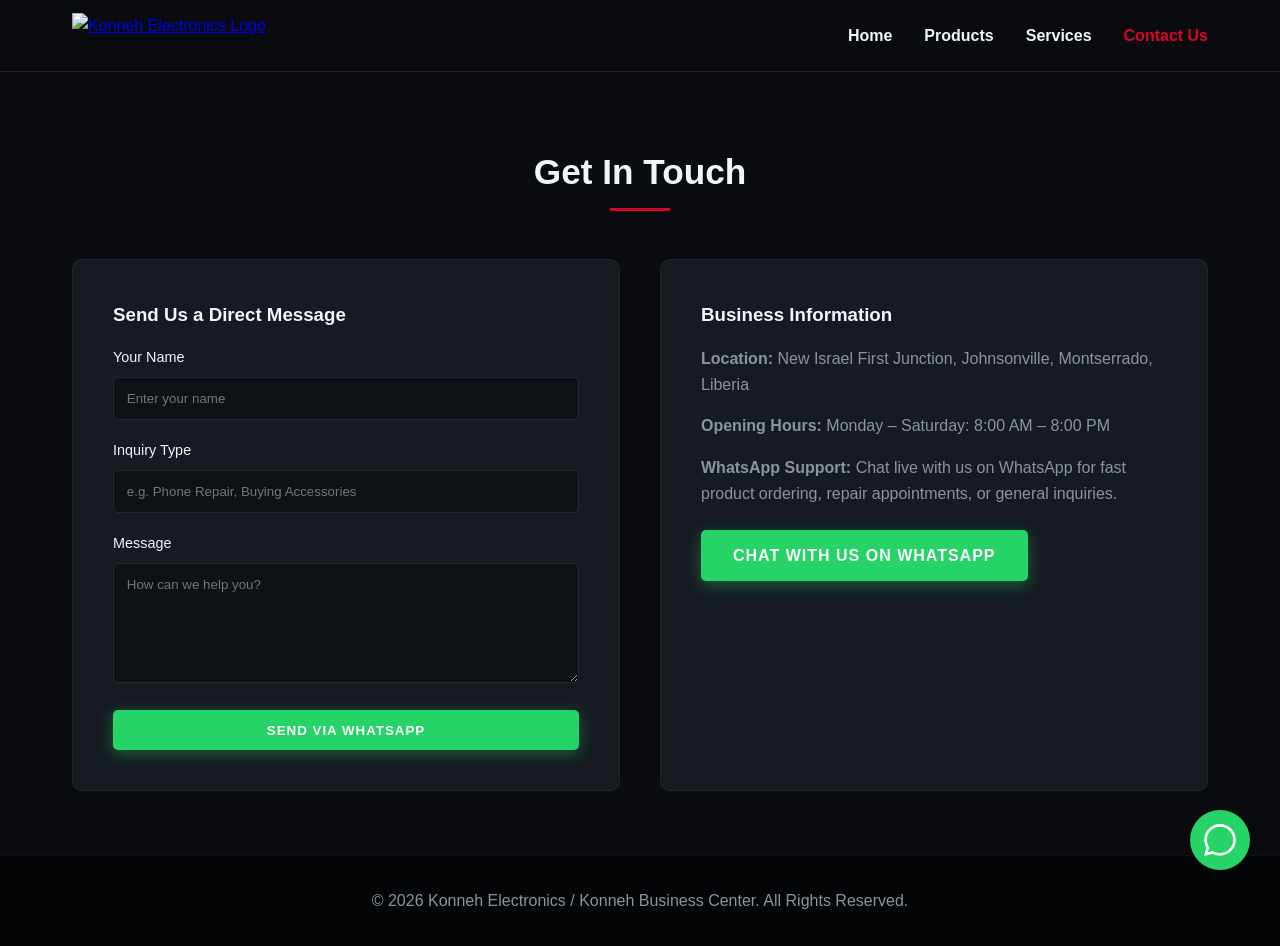
==== contact.html @ abdcc6b5 "Add files via upload" ====
<!DOCTYPE html>
<html lang="en">
<head>
    <meta charset="UTF-8">
    <meta name="viewport" content="width=device-width, initial-scale=1.0">
    <title>Konneh Electronics | Contact Us</title>
    <link rel="stylesheet" href="styles.css">
</head>
<body class="page-body">

    <!-- Header Navigation -->
    <header>
        <div class="nav-container">
            <div class="logo-container">
                <a href="index.html">
                    <img src="Konneh Electronics logo.jpeg" alt="Konneh Electronics Logo">
                </a>
            </div>
            <nav>
                <ul>
                    <li><a href="index.html">Home</a></li>
                    <li><a href="products.html">Products</a></li>
                    <li><a href="services.html">Services</a></li>
                    <li><a href="contact.html" class="active">Contact Us</a></li>
                </ul>
            </nav>
        </div>
    </header>

    <!-- Contact & Direct Message Section -->
    <section class="container page-content">
        <h2 class="section-title">Get In Touch</h2>
        <div class="contact-grid">
            
            <!-- Direct Web Message Form -->
            <div class="contact-box">
                <h3 style="margin-bottom: 1rem;">Send Us a Direct Message</h3>
                <form id="contactForm">
                    <div class="form-group">
                        <label for="name">Your Name</label>
                        <input type="text" id="name" placeholder="Enter your name" required>
                    </div>
                    <div class="form-group">
                        <label for="service">Inquiry Type</label>
                        <input type="text" id="service" placeholder="e.g. Phone Repair, Buying Accessories" required>
                    </div>
                    <div class="form-group">
                        <label for="message">Message</label>
                        <textarea id="message" placeholder="How can we help you?" required></textarea>
                    </div>
                    <button type="submit" class="btn btn-whatsapp" style="width: 100%; border: none; cursor: pointer;">Send via WhatsApp</button>
                </form>
            </div>

            <!-- Store Location & Details -->
            <div class="contact-box">
                <h3 style="margin-bottom: 1rem;">Business Information</h3>
                <p style="color: var(--text-muted); margin-bottom: 1rem;">
                    <strong>Location:</strong> New Israel First Junction, Johnsonville, Montserrado, Liberia
                </p>
                <p style="color: var(--text-muted); margin-bottom: 1rem;">
                    <strong>Opening Hours:</strong> Monday – Saturday: 8:00 AM – 8:00 PM
                </p>
                <p style="color: var(--text-muted); margin-bottom: 1.5rem;">
                    <strong>WhatsApp Support:</strong> Chat live with us on WhatsApp for fast product ordering, repair appointments, or general inquiries.
                </p>
                <a href="https://wa.me/231779116693" target="_blank" class="btn btn-whatsapp">
                    Chat with us on WhatsApp
                </a>
            </div>

        </div>
    </section>

    <!-- Floating WhatsApp Button -->
    <a href="https://wa.me/231779116693?text=Hello%20Konneh%20Electronics,%20I%20have%20a%20question!" class="whatsapp-float" target="_blank" title="Chat on WhatsApp">
        <svg style="width:32px;height:32px;fill:white;" viewBox="0 0 24 24">
            <path d="M.057 24l1.687-6.163c-1.041-1.804-1.588-3.849-1.587-5.946.003-6.556 5.338-11.891 11.893-11.891 3.181.001 6.167 1.24 8.413 3.488 2.245 2.248 3.481 5.236 3.48 8.414-.003 6.557-5.338 11.892-11.893 11.892-1.99-.001-3.951-.5-5.688-1.448l-6.305 1.654zm6.597-3.807c1.676.995 3.276 1.591 5.392 1.592 5.448 0 9.886-4.434 9.889-9.885.002-5.462-4.415-9.89-9.881-9.892-5.452 0-9.887 4.434-9.889 9.884-.001 2.225.651 3.891 1.746 5.634l-.999 3.648 3.842-.981z"/>
        </svg>
    </a>

    <!-- Footer -->
    <footer>
        <p>&copy; 2026 Konneh Electronics / Konneh Business Center. All Rights Reserved.</p>
    </footer>

    <script src="script.js"></script>
</body>
</html>
---- styles.css ----
:root {
    --primary-red: #d90429;
    --primary-blue: #004e92;
    --whatsapp-green: #25d366;
    --dark-bg: #0a0c10;
    --card-bg: #161b22;
    --text-light: #f0f6fc;
    --text-muted: #8b949e;
    --accent-glow: rgba(217, 4, 41, 0.4);
}

* {
    box-sizing: border-box;
    margin: 0;
    padding: 0;
    font-family: 'Segoe UI', Tahoma, Geneva, Verdana, sans-serif;
}

body {
    background-color: var(--dark-bg);
    color: var(--text-light);
    line-height: 1.6;
    min-height: 100vh;
    display: flex;
    flex-direction: column;
}

/* Page Spacing for Inner Pages */
.page-body {
    padding-top: 80px;
}

.page-content {
    flex-grow: 1;
}

/* Navigation */
header {
    background: rgba(10, 12, 16, 0.95);
    position: fixed;
    top: 0;
    width: 100%;
    z-index: 1000;
    border-bottom: 1px solid rgba(255, 255, 255, 0.1);
    backdrop-filter: blur(8px);
}

.nav-container {
    max-width: 1200px;
    margin: 0 auto;
    display: flex;
    justify-content: space-between;
    align-items: center;
    padding: 0.8rem 2rem;
}

.logo-container img {
    height: 45px;
    width: auto;
    display: block;
}

nav ul {
    display: flex;
    list-style: none;
    gap: 2rem;
}

nav a {
    color: var(--text-light);
    text-decoration: none;
    font-weight: 600;
    transition: color 0.3s;
}

nav a:hover,
nav a.active {
    color: var(--primary-red);
}

/* Hero Section */
.hero {
    position: relative;
    min-height: 100vh;
    display: flex;
    align-items: center;
    justify-content: center;
    padding: 6rem 2rem 4rem;
    background: linear-gradient(rgba(10, 12, 16, 0.75), rgba(10, 12, 16, 0.9)), url('website background image.jpg') center/cover no-repeat;
    text-align: center;
}

.hero-content {
    max-width: 800px;
}

.hero h1 {
    font-size: 3rem;
    margin-bottom: 1rem;
    text-transform: uppercase;
    letter-spacing: 1px;
    background: linear-gradient(45deg, #ffffff, #d90429);
    -webkit-background-clip: text;
    -webkit-text-fill-color: transparent;
}

.hero p {
    font-size: 1.25rem;
    color: #c9d1d9;
    margin-bottom: 2rem;
}

.btn-group {
    display: flex;
    gap: 1rem;
    justify-content: center;
    flex-wrap: wrap;
}

.btn {
    display: inline-block;
    padding: 0.8rem 2rem;
    background: linear-gradient(135deg, var(--primary-red), var(--primary-blue));
    color: white;
    text-decoration: none;
    border-radius: 5px;
    font-weight: bold;
    text-transform: uppercase;
    letter-spacing: 1px;
    box-shadow: 0 4px 15px var(--accent-glow);
    transition: transform 0.2s, box-shadow 0.2s;
}

.btn-whatsapp {
    background: var(--whatsapp-green);
    color: #ffffff;
    box-shadow: 0 4px 15px rgba(37, 211, 102, 0.4);
}

.btn:hover {
    transform: translateY(-2px);
    box-shadow: 0 6px 20px rgba(0, 78, 146, 0.6);
}

.btn-whatsapp:hover {
    box-shadow: 0 6px 20px rgba(37, 211, 102, 0.6);
}

/* Container */
.container {
    max-width: 1200px;
    margin: 0 auto;
    padding: 4rem 2rem;
}

.section-title {
    text-align: center;
    font-size: 2.2rem;
    margin-bottom: 3rem;
    position: relative;
}

.section-title::after {
    content: '';
    display: block;
    width: 60px;
    height: 3px;
    background: var(--primary-red);
    margin: 0.5rem auto 0;
}

/* Product Gallery Grid */
.grid {
    display: grid;
    grid-template-columns: repeat(auto-fit, minmax(280px, 1fr));
    gap: 2rem;
}

.card {
    background: var(--card-bg);
    border-radius: 10px;
    overflow: hidden;
    border: 1px solid rgba(255, 255, 255, 0.05);
    transition: transform 0.3s, border-color 0.3s;
    display: flex;
    flex-direction: column;
    justify-content: space-between;
}

.card:hover {
    transform: translateY(-5px);
    border-color: var(--primary-red);
}

.card img {
    width: 100%;
    height: 240px;
    object-fit: cover;
    display: block;
}

.card-body {
    padding: 1.5rem;
    flex-grow: 1;
    display: flex;
    flex-direction: column;
    justify-content: space-between;
}

.card-title {
    font-size: 1.3rem;
    margin-bottom: 0.5rem;
    color: #fff;
}

.card-text {
    color: var(--text-muted);
    font-size: 0.95rem;
    margin-bottom: 1rem;
}

/* Services List */
.services-grid {
    display: grid;
    grid-template-columns: repeat(auto-fit, minmax(250px, 1fr));
    gap: 1.5rem;
}

.service-card {
    background: var(--card-bg);
    padding: 2rem;
    border-radius: 8px;
    border-left: 4px solid var(--primary-blue);
}

.service-card h3 {
    margin-bottom: 0.8rem;
    color: #fff;
}

.service-card p {
    color: var(--text-muted);
    font-size: 0.95rem;
}

/* Message Form & Contact Section */
.contact-grid {
    display: grid;
    grid-template-columns: 1fr 1fr;
    gap: 2.5rem;
}

.contact-box {
    background: var(--card-bg);
    border-radius: 10px;
    padding: 2.5rem;
    border: 1px solid rgba(255, 255, 255, 0.05);
}

.form-group {
    margin-bottom: 1.2rem;
}

.form-group label {
    display: block;
    margin-bottom: 0.5rem;
    color: var(--text-light);
    font-size: 0.9rem;
}

.form-group input,
.form-group textarea {
    width: 100%;
    padding: 0.8rem;
    background: rgba(10, 12, 16, 0.6);
    border: 1px solid rgba(255, 255, 255, 0.1);
    border-radius: 5px;
    color: #fff;
    outline: none;
}

.form-group input:focus,
.form-group textarea:focus {
    border-color: var(--primary-blue);
}

.form-group textarea {
    resize: vertical;
    min-height: 120px;
}

/* Floating WhatsApp Icon */
.whatsapp-float {
    position: fixed;
    width: 60px;
    height: 60px;
    bottom: 30px;
    right: 30px;
    background-color: var(--whatsapp-green);
    color: #FFF;
    border-radius: 50px;
    text-align: center;
    font-size: 30px;
    box-shadow: 2px 2px 10px rgba(0, 0, 0, 0.5);
    z-index: 1000;
    display: flex;
    align-items: center;
    justify-content: center;
    text-decoration: none;
    transition: transform 0.3s;
}

.whatsapp-float:hover {
    transform: scale(1.1);
}

/* Footer */
footer {
    background: #040507;
    text-align: center;
    padding: 2rem;
    color: var(--text-muted);
    border-top: 1px solid rgba(255, 255, 255, 0.05);
    margin-top: auto;
}

@media (max-width: 768px) {
    .contact-grid {
        grid-template-columns: 1fr;
    }
    .hero h1 {
        font-size: 2.2rem;
    }
    nav ul {
        display: none;
    }
}
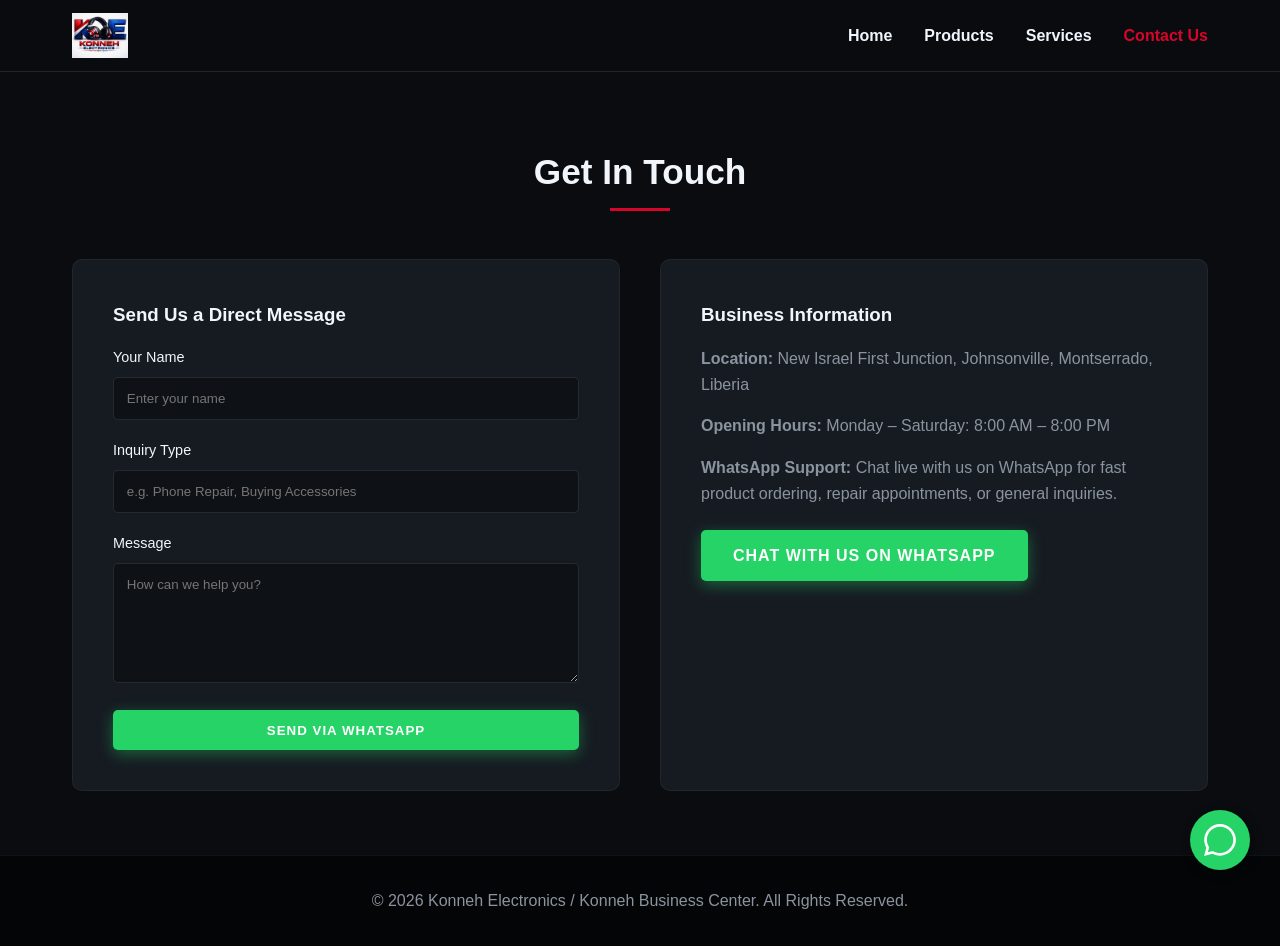
==== commit 48b8b3e1: "Add files via upload" ====
--- a/contact.html
+++ b/contact.html
@@ -16,8 +16,16 @@
                     <img src="Konneh Electronics logo.jpeg" alt="Konneh Electronics Logo">
                 </a>
             </div>
+
+            <!-- Mobile Menu Toggle Button -->
+            <button class="mobile-menu-btn" id="mobile-menu-btn" aria-label="Toggle Navigation">
+                <span class="bar"></span>
+                <span class="bar"></span>
+                <span class="bar"></span>
+            </button>
+
             <nav>
-                <ul>
+                <ul id="nav-list">
                     <li><a href="index.html">Home</a></li>
                     <li><a href="products.html">Products</a></li>
                     <li><a href="services.html">Services</a></li>
--- a/styles.css
+++ b/styles.css
@@ -34,7 +34,7 @@
     flex-grow: 1;
 }
 
-/* Navigation */
+/* Navigation Header */
 header {
     background: rgba(10, 12, 16, 0.95);
     position: fixed;
@@ -52,6 +52,7 @@
     justify-content: space-between;
     align-items: center;
     padding: 0.8rem 2rem;
+    position: relative;
 }
 
 .logo-container img {
@@ -76,6 +77,27 @@
 nav a:hover,
 nav a.active {
     color: var(--primary-red);
+}
+
+/* Mobile Menu Toggle Button Icon */
+.mobile-menu-btn {
+    display: none;
+    flex-direction: column;
+    justify-content: space-between;
+    width: 30px;
+    height: 21px;
+    background: transparent;
+    border: none;
+    cursor: pointer;
+    z-index: 1001;
+}
+
+.mobile-menu-btn .bar {
+    height: 3px;
+    width: 100%;
+    background-color: var(--text-light);
+    border-radius: 2px;
+    transition: all 0.3s ease;
 }
 
 /* Hero Section */
@@ -324,14 +346,35 @@
     margin-top: auto;
 }
 
+/* Responsive Media Queries */
 @media (max-width: 768px) {
+    .mobile-menu-btn {
+        display: flex;
+    }
+
+    nav ul {
+        display: none;
+        flex-direction: column;
+        position: absolute;
+        top: 100%;
+        left: 0;
+        width: 100%;
+        background: rgba(10, 12, 16, 0.98);
+        border-bottom: 1px solid rgba(255, 255, 255, 0.1);
+        padding: 1.5rem 0;
+        gap: 1.5rem;
+        text-align: center;
+    }
+
+    nav ul.nav-active {
+        display: flex;
+    }
+
     .contact-grid {
         grid-template-columns: 1fr;
     }
+
     .hero h1 {
         font-size: 2.2rem;
     }
-    nav ul {
-        display: none;
-    }
 }
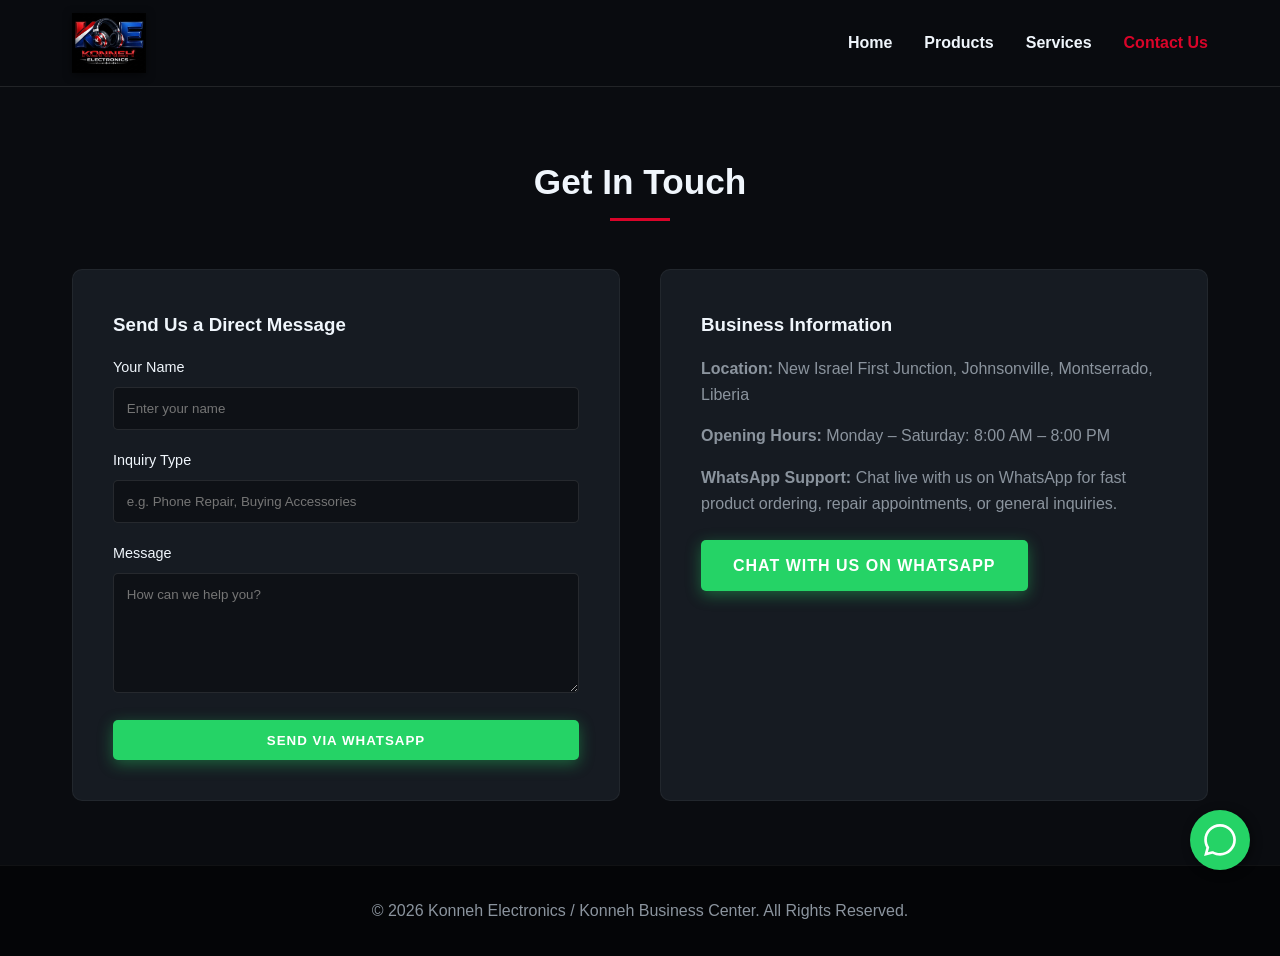
==== commit 8dcb2c12: "Add files via upload" ====
--- a/contact.html
+++ b/contact.html
@@ -9,31 +9,30 @@
 <body class="page-body">
 
     <!-- Header Navigation -->
-    <header>
-        <div class="nav-container">
-            <div class="logo-container">
-                <a href="index.html">
-                    <img src="Konneh Electronics logo.jpeg" alt="Konneh Electronics Logo">
-                </a>
-            </div>
+ <header>
+    <div class="nav-container">
+        <button class="mobile-menu-btn" id="mobile-menu-btn" aria-label="Toggle Navigation">
+            <span class="bar"></span>
+            <span class="bar"></span>
+            <span class="bar"></span>
+        </button>
 
-            <!-- Mobile Menu Toggle Button -->
-            <button class="mobile-menu-btn" id="mobile-menu-btn" aria-label="Toggle Navigation">
-                <span class="bar"></span>
-                <span class="bar"></span>
-                <span class="bar"></span>
-            </button>
+        <div class="logo-container">
+            <a href="index.html">
+                <img src="Konneh Electronics logo.jpg" alt="Konneh Electronics Logo">
+            </a>
+        </div>
 
-            <nav>
-                <ul id="nav-list">
-                    <li><a href="index.html">Home</a></li>
-                    <li><a href="products.html">Products</a></li>
-                    <li><a href="services.html">Services</a></li>
-                    <li><a href="contact.html" class="active">Contact Us</a></li>
-                </ul>
-            </nav>
-        </div>
-    </header>
+        <nav>
+            <ul id="nav-list">
+                <li><a href="index.html">Home</a></li>
+                <li><a href="products.html">Products</a></li>
+                <li><a href="services.html">Services</a></li>
+                <li><a href="contact.html" class="active">Contact Us</a></li>
+            </ul>
+        </nav>
+    </div>
+</header>
 
     <!-- Contact & Direct Message Section -->
     <section class="container page-content">
--- a/styles.css
+++ b/styles.css
@@ -27,7 +27,7 @@
 
 /* Page Spacing for Inner Pages */
 .page-body {
-    padding-top: 80px;
+    padding-top: 90px;
 }
 
 .page-content {
@@ -55,10 +55,15 @@
     position: relative;
 }
 
+/* Bigger & Clearer Logo Settings */
 .logo-container img {
-    height: 45px;
+    height: 60px;
     width: auto;
     display: block;
+    object-fit: contain;
+    image-rendering: -webkit-optimize-contrast;
+    image-rendering: crisp-edges;
+    filter: drop-shadow(0 2px 4px rgba(0,0,0,0.5));
 }
 
 nav ul {
@@ -346,10 +351,19 @@
     margin-top: auto;
 }
 
-/* Responsive Media Queries */
+/* Mobile Media Queries */
 @media (max-width: 768px) {
+    .nav-container {
+        justify-content: flex-start;
+        gap: 1.5rem;
+    }
+
     .mobile-menu-btn {
         display: flex;
+    }
+
+    .logo-container img {
+        height: 52px;
     }
 
     nav ul {
